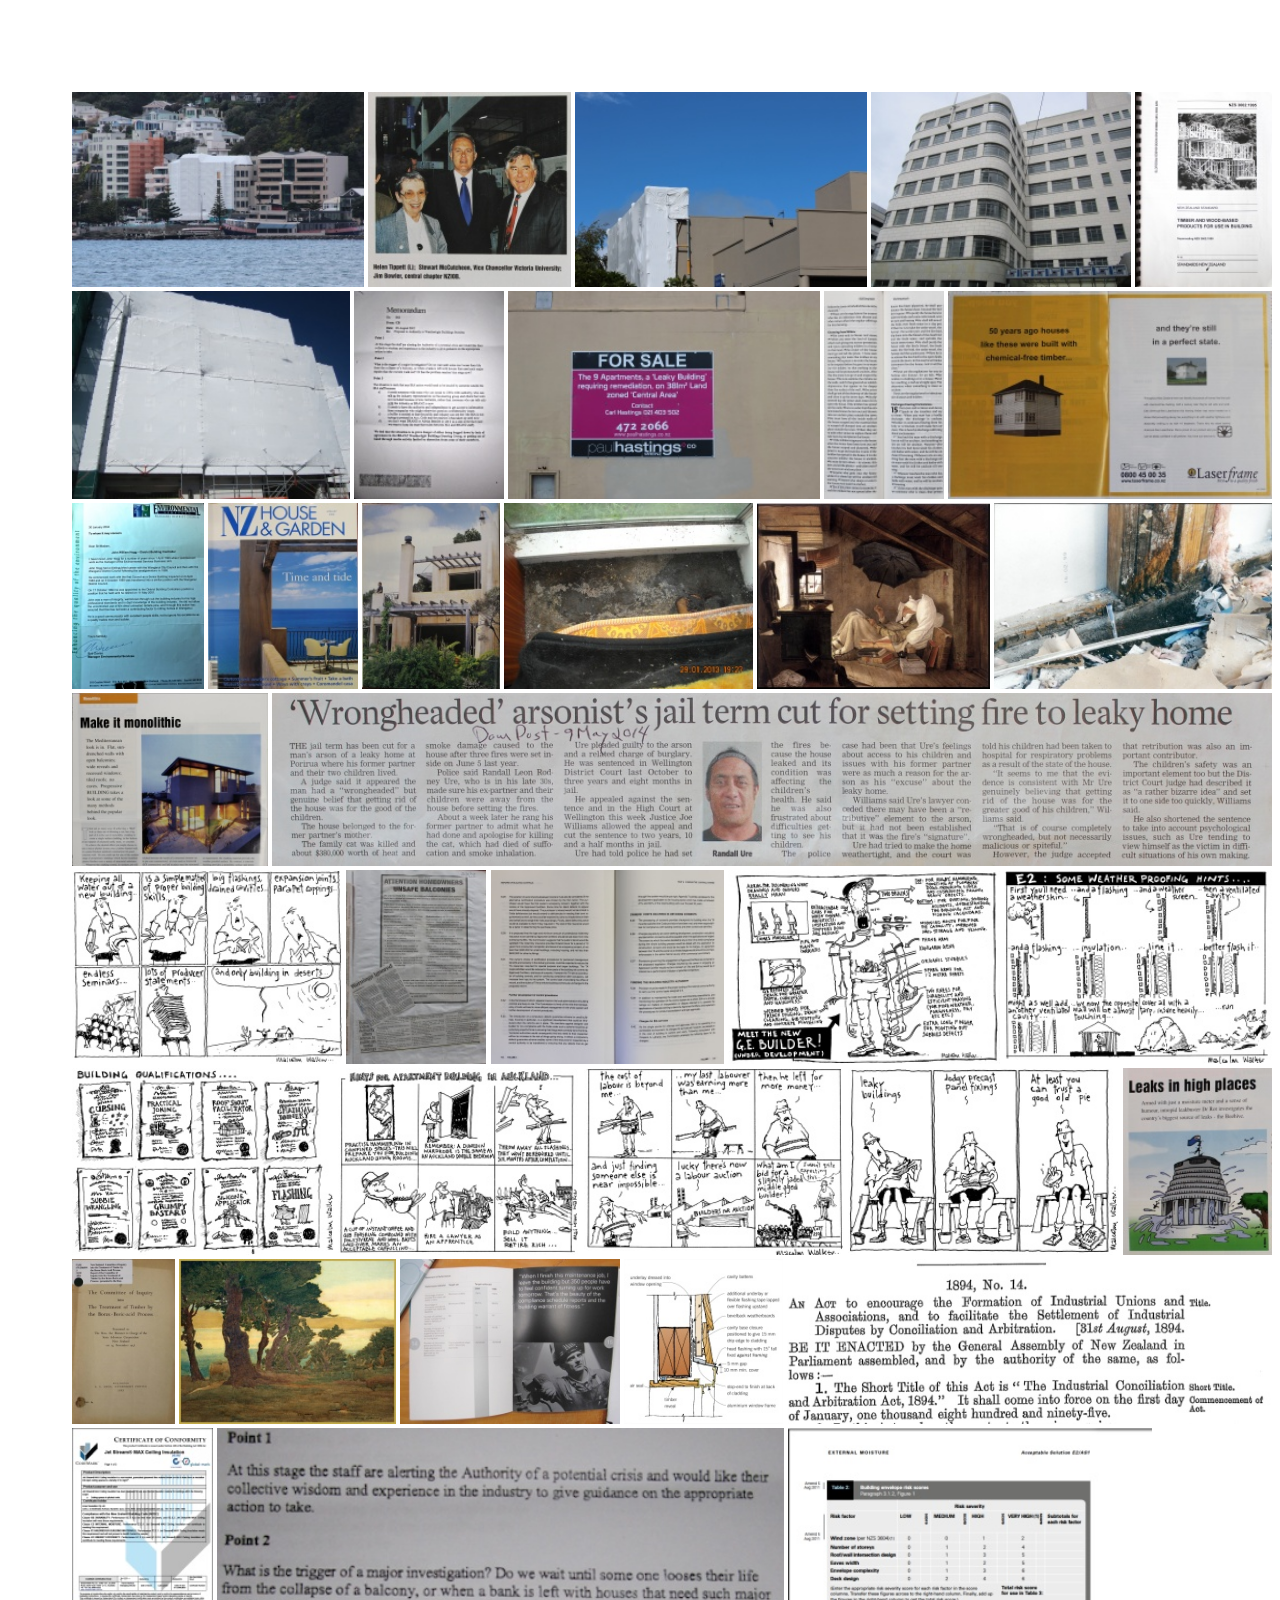
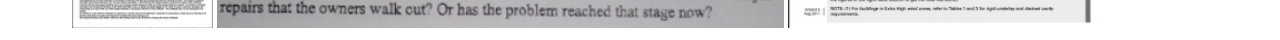
==== gallery_example.html @ a85a101c "bare bones gallery" ====
<!DOCTYPE html>
<html lang="en">

<head>
  <title>Gallery Example</title>
  <meta charset="utf-8">
  <meta name="viewport" content="width=device-width, initial-scale=1, shrink-to-fit=no">


  <link rel="stylesheet" href="css/fancybox.min.css">
  <link rel="stylesheet" href="css/main.css">
  <style>

#galleryArea {
  //position: relative;
  //margin: 0;
  margin-top: 92px; // 92px

/* bring your own prefixes */
}
.galleryRow {
    margin-left: 5vw;
    padding: 0;
}
.galleryRowItem {
  display: inline-block;
  max-width: 100%;
  height: auto;

}
.galleryRowItem img {
  max-width: 100%;
  height: auto;
  margin: 0;
  padding: 0;
}


.main-content .photos .photo-item img {
  margin-bottom: 0px;
}
  </style>
</head>

<body onload="whenPageLoaded()">


  <div class="site-wrap">



    <!--==========================
    Header
  ============================-->
    <header id="header">

    </header><!-- #header -->


        <div class="photos" id="galleryArea" >

        </div>

  <script src="jquery/jquery.min.js"></script>
  <script src="jquery/jquery-migrate.min.js"></script>
  <script src="jquery/jquery.fancybox.min.js"></script>
  <script src="js/gallery-test.js"></script>
  <script src="js/main.js"></script>
  <script>
    var galleryHTML = "";

    function whenPageLoaded() {
      var x = window.innerWidth;
      x=x-(window.innerWidth/10);
      //console.log(window.innerWidth+", "+ x);
      // document.getElementById("galleryArea").innerHTML = img_gallery_tile_flex("medium");
      // calculate_image_rows(x, 270);
      calculate_image_rows(1200, 200);
      document.getElementById("galleryArea").innerHTML = img_gallery_grid();
      setupFancybox();
    }
  function setupFancybox() {
    $("[data-fancybox]").fancybox({
      buttons : [
        'zoom',
        'thumbs',
        'slideShow',
        'close'
      ],
      idleTime : 4,
      animationEffect : "zoom",
    });
  }
  </script>
  <!-- <script src="js/gallery1.js"></script> -->
<script>


</script>
</body>


</html>
---- css/main.css ----
.photo-text-more {
  position: absolute;
  z-index: 3;
  top: 50%;
  left: 50%;
  width: 100%;
  -webkit-transform: translate(-50%, -50%);
  -ms-transform: translate(-50%, -50%);
  transform: translate(-50%, -50%);
  margin-top: 30px;
  -webkit-transition: .3s all ease;
  -o-transition: .3s all ease;
  transition: .3s all ease;
  opacity: 0;
  visibility: hidden;
  text-align: center; }

.galleryRow .galleryRowItem .photo-item .photo-text-more .icon {
    color: #fff;
    font-size: 20px; }


.galleryRow .galleryRowItem .photo-item .photo-text-more .heading {
    font-size: 16px;
    color: #fff; //CHANGE HERE (hover text)
    margin-bottom: 0; }


/* .galleryRowItem .photo-item .photo-text-more .meta {
    color: #cccccc;
    text-transform: uppercase;
    font-size: 12px; }
 .galleryRowItem .photo-item img {
  width: 100%;
  -o-object-fit: cover;
  object-fit: cover;
  height: 300px;
  margin-bottom: 20px; }
.galleryRowItem .photo-item:hover:after {
    opacity: 1;
    visibility: visible; }
 */

.galleryRow .galleryRowItem .photo-item:hover .photo-text-more {
    margin-top: 0;
    opacity: 1;
    visibility: visible; }
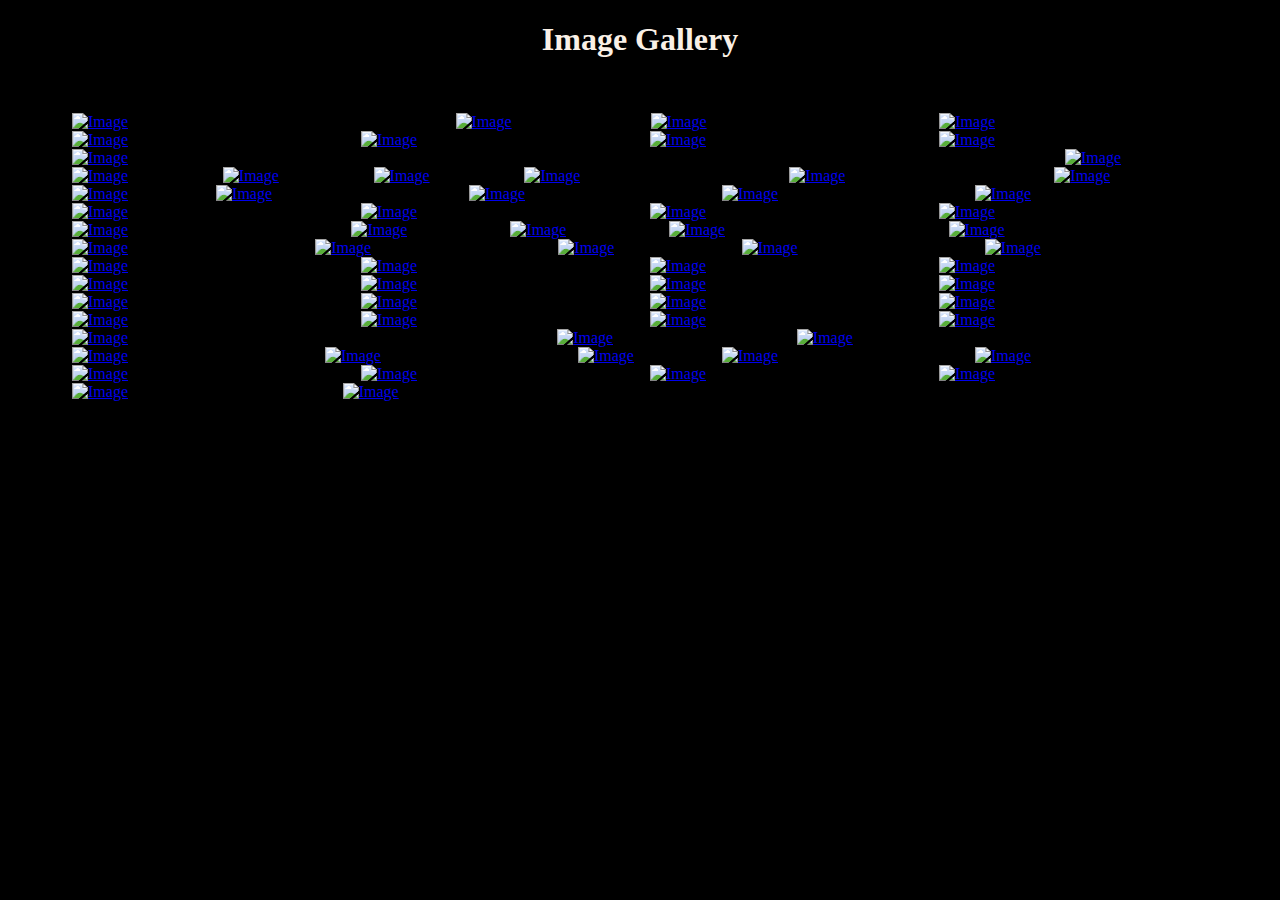
==== commit 5e4fc295: "new photos" ====
--- a/gallery_example.html
+++ b/gallery_example.html
@@ -10,11 +10,13 @@
   <link rel="stylesheet" href="css/fancybox.min.css">
   <link rel="stylesheet" href="css/main.css">
   <style>
-
+body {
+  background-color: black;
+}
 #galleryArea {
   //position: relative;
   //margin: 0;
-  margin-top: 92px; // 92px
+  margin-top: 0px; // 92px
 
 /* bring your own prefixes */
 }
@@ -39,6 +41,15 @@
 .main-content .photos .photo-item img {
   margin-bottom: 0px;
 }
+.header-bar {
+  height: 92px;
+  background: #000;
+  color: linen;
+  margin: 0;
+  padding: 0;
+  text-align: center;
+  //position: fixed;
+  top: 0; }
   </style>
 </head>
 
@@ -54,17 +65,20 @@
   ============================-->
     <header id="header">
 
+        <div class="header-bar">
+          <h1>Image Gallery</h1>
+
+        </div>
+
     </header><!-- #header -->
-
-
-        <div class="photos" id="galleryArea" >
+        <div id="galleryArea" >
 
         </div>
 
   <script src="jquery/jquery.min.js"></script>
   <script src="jquery/jquery-migrate.min.js"></script>
   <script src="jquery/jquery.fancybox.min.js"></script>
-  <script src="js/gallery-test.js"></script>
+  <script src="js/gallery-test2.js"></script>
   <script src="js/main.js"></script>
   <script>
     var galleryHTML = "";
@@ -75,7 +89,7 @@
       //console.log(window.innerWidth+", "+ x);
       // document.getElementById("galleryArea").innerHTML = img_gallery_tile_flex("medium");
       // calculate_image_rows(x, 270);
-      calculate_image_rows(1200, 200);
+      calculate_image_rows(x, 200);
       document.getElementById("galleryArea").innerHTML = img_gallery_grid();
       setupFancybox();
     }
@@ -88,6 +102,7 @@
         'close'
       ],
       idleTime : 4,
+      loop: true,
       animationEffect : "zoom",
     });
   }
--- a/css/main.css
+++ b/css/main.css
@@ -1,47 +1,27 @@
-.photo-text-more {
-  position: absolute;
-  z-index: 3;
-  top: 50%;
-  left: 50%;
-  width: 100%;
-  -webkit-transform: translate(-50%, -50%);
-  -ms-transform: translate(-50%, -50%);
-  transform: translate(-50%, -50%);
-  margin-top: 30px;
-  -webkit-transition: .3s all ease;
-  -o-transition: .3s all ease;
-  transition: .3s all ease;
-  opacity: 0;
-  visibility: hidden;
-  text-align: center; }
+.galleryRowItem{
+    position: relative;
+    display: inline-block; /* Make the width of box same as image */
+}
 
-.galleryRow .galleryRowItem .photo-item .photo-text-more .icon {
-    color: #fff;
-    font-size: 20px; }
-
-
-.galleryRow .galleryRowItem .photo-item .photo-text-more .heading {
-    font-size: 16px;
-    color: #fff; //CHANGE HERE (hover text)
-    margin-bottom: 0; }
-
-
-/* .galleryRowItem .photo-item .photo-text-more .meta {
-    color: #cccccc;
-    text-transform: uppercase;
-    font-size: 12px; }
- .galleryRowItem .photo-item img {
-  width: 100%;
-  -o-object-fit: cover;
-  object-fit: cover;
-  height: 300px;
-  margin-bottom: 20px; }
-.galleryRowItem .photo-item:hover:after {
+.photo-text-more{
+    position: absolute;
+    z-index: 999;
+    margin: 0 auto;
+    left: 0;
+    right: 0;
+    top: 30%; /* Adjust this value to move the positioned div up and down */
+    text-align: center;
+    -webkit-transition: .3s all ease;
+    -o-transition: .3s all ease;
+    transition: .3s all ease;
+    width: 100%; /* Set the width of the positioned div */
+    opacity: 0;
+    visibility: hidden;
+}
+.galleryRowItem:hover .photo-text-more {
+    color: white;
     opacity: 1;
-    visibility: visible; }
- */
-
-.galleryRow .galleryRowItem .photo-item:hover .photo-text-more {
-    margin-top: 0;
-    opacity: 1;
-    visibility: visible; }
+    visibility: visible;
+    background-color: rgba(0,0,0,.3);
+    border-radius: 20px;
+}
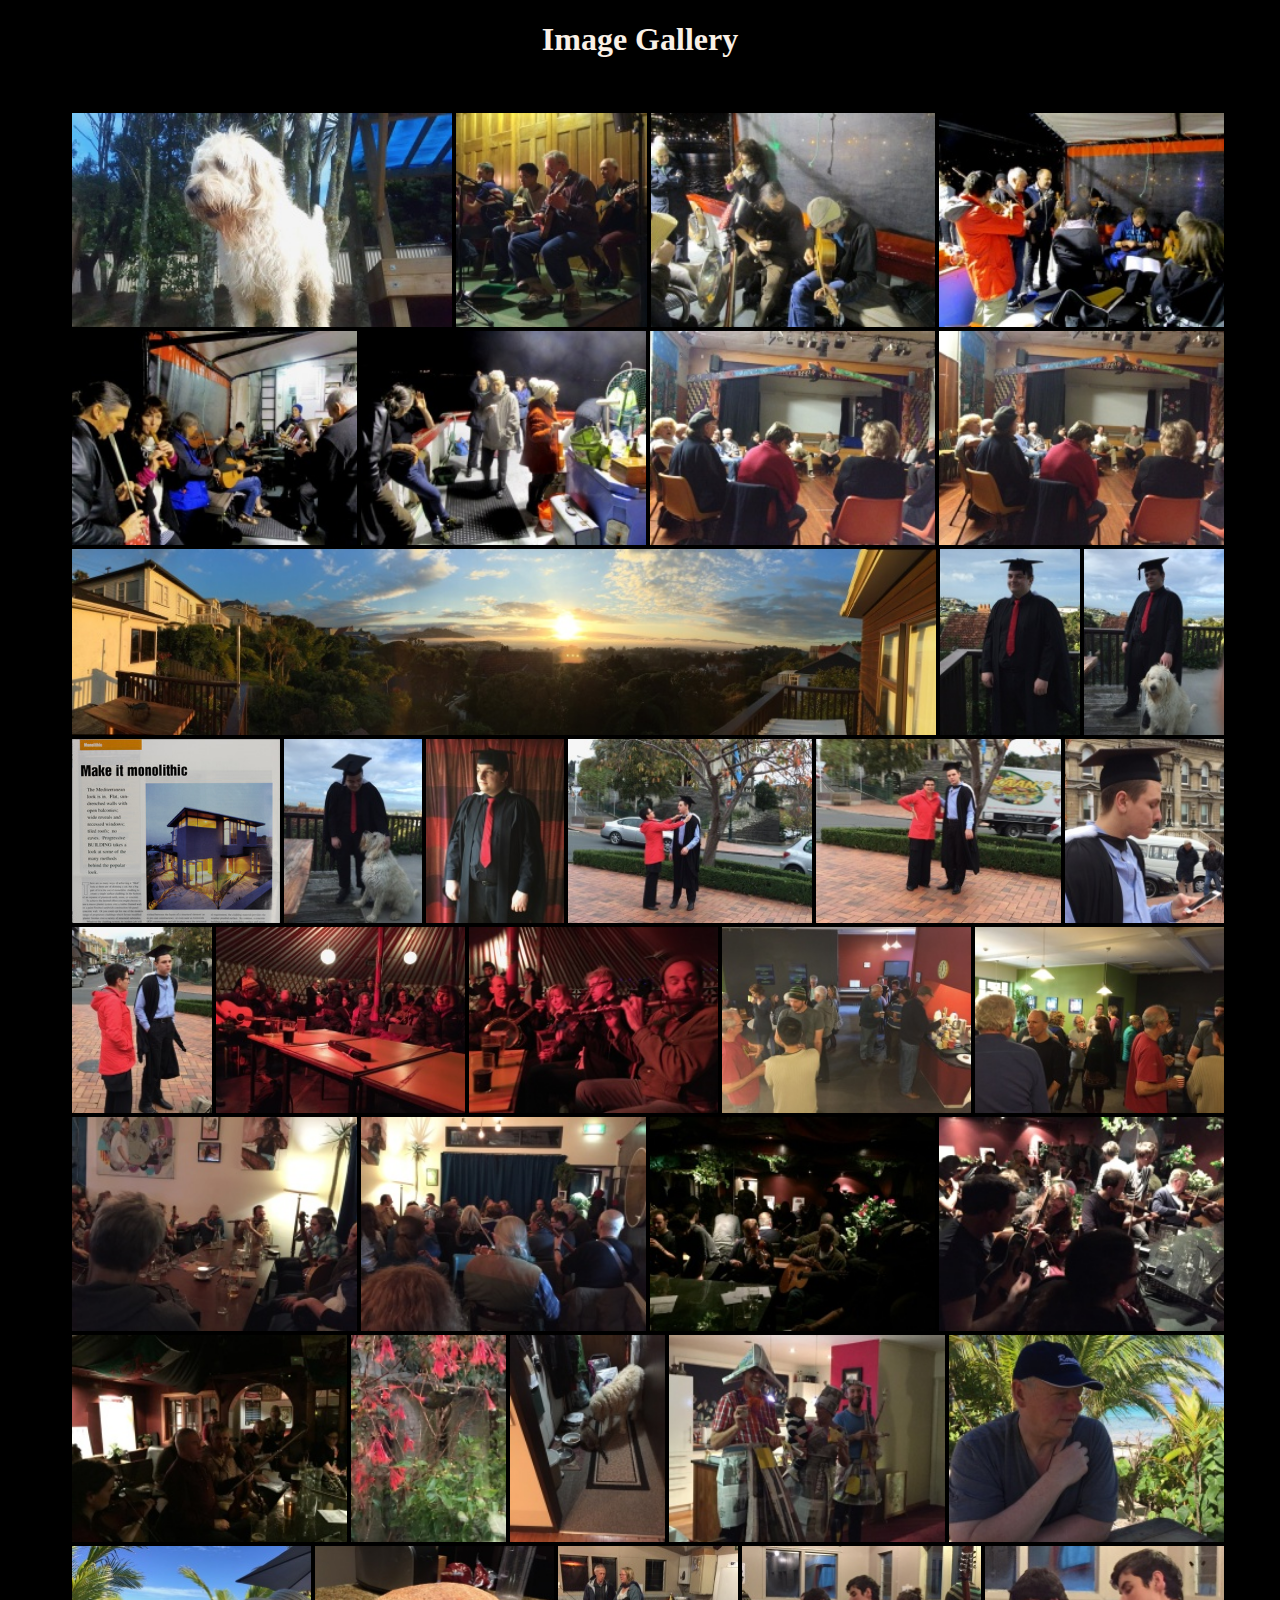
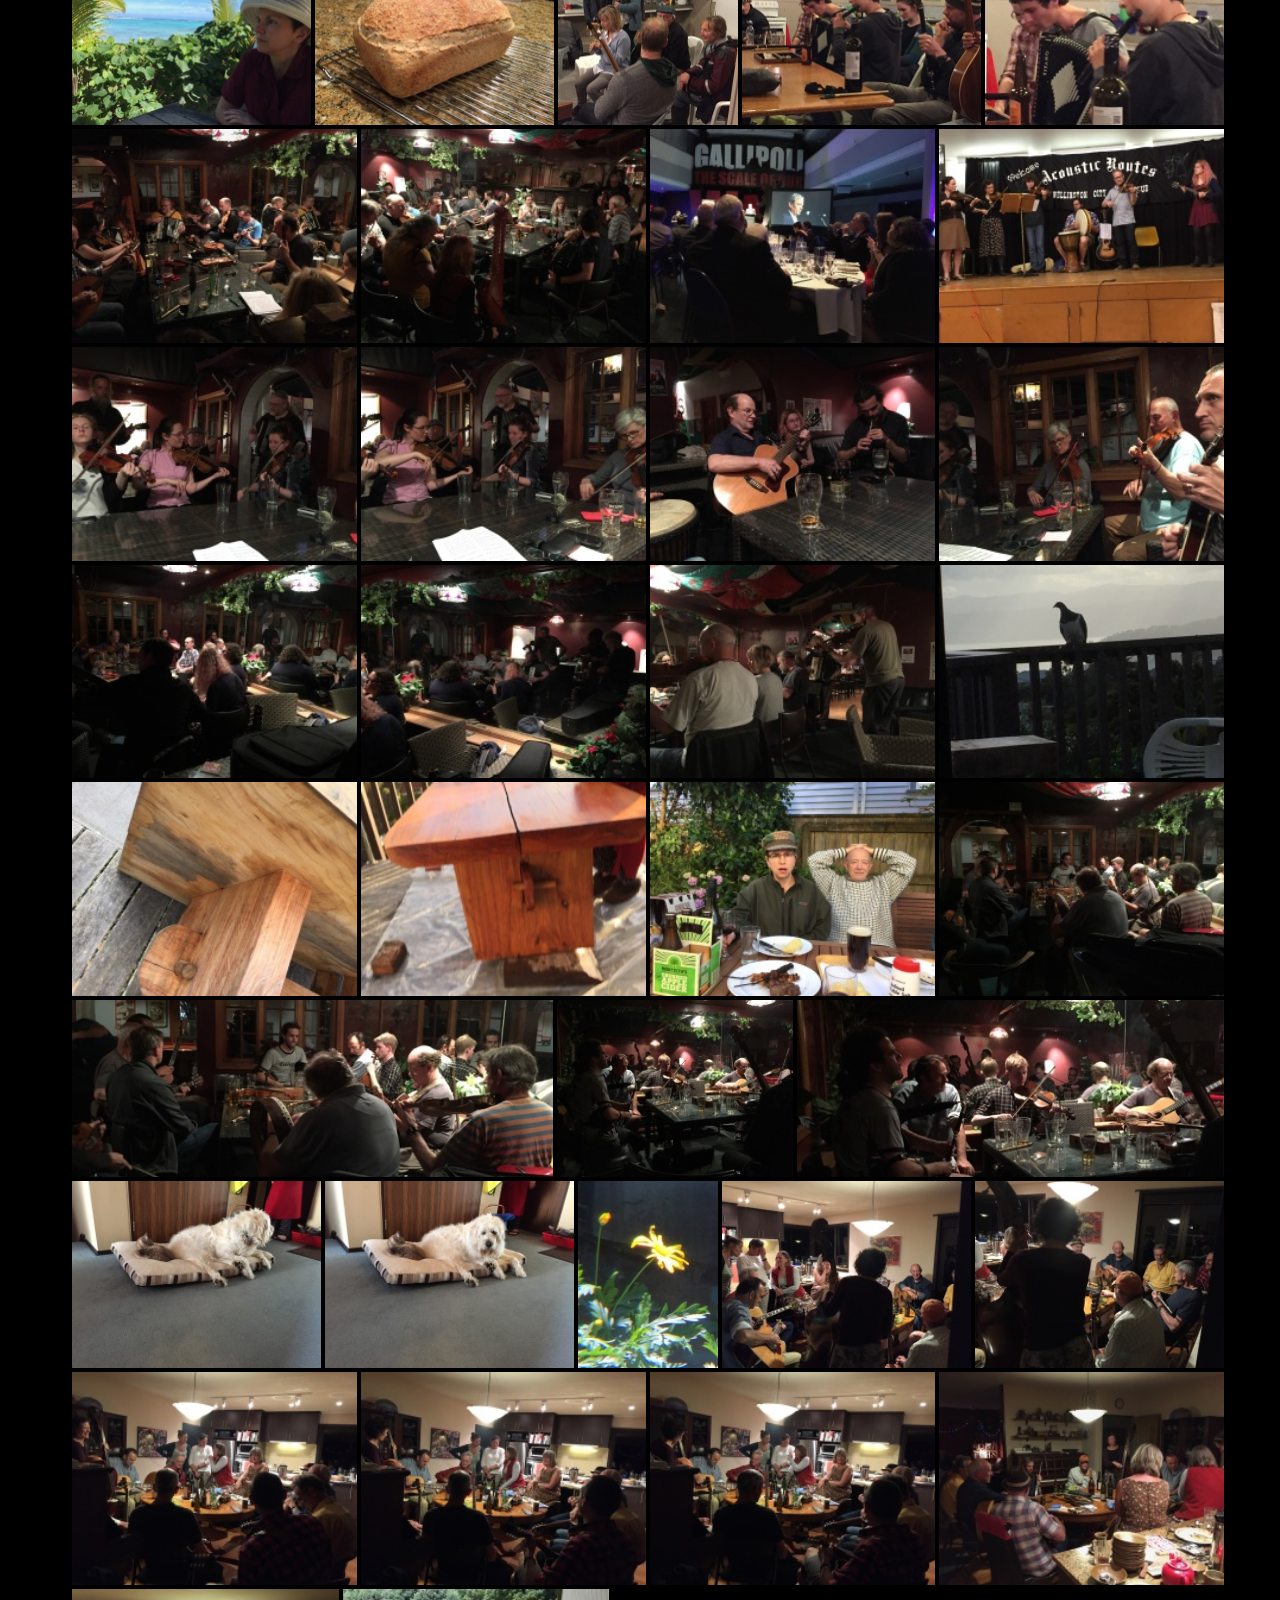
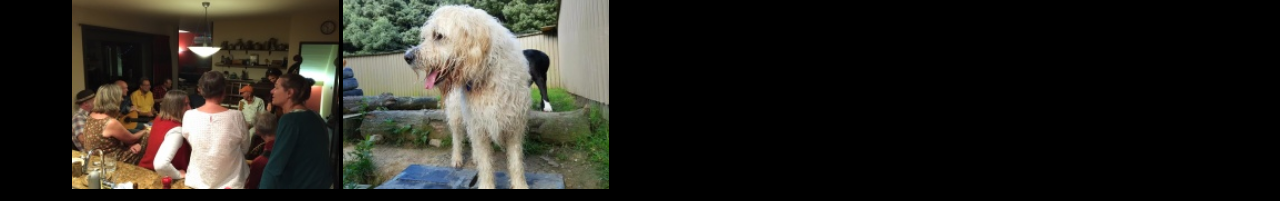
==== commit 18bc663b: "working on viewport" ====
--- a/gallery_example.html
+++ b/gallery_example.html
@@ -4,8 +4,11 @@
 <head>
   <title>Gallery Example</title>
   <meta charset="utf-8">
-  <meta name="viewport" content="width=device-width, initial-scale=1, shrink-to-fit=no">
-
+  <!-- <meta name="viewport" content="width=device-width, initial-scale=1, shrink-to-fit=no"> -->
+  <meta
+  name="viewport"
+  content="width=device-width, initial-scale=1, shrink-to-fit=no"
+/>
 
   <link rel="stylesheet" href="css/fancybox.min.css">
   <link rel="stylesheet" href="css/main.css">
@@ -87,6 +90,7 @@
       var x = window.innerWidth;
       x=x-(window.innerWidth/10);
       //console.log(window.innerWidth+", "+ x);
+      console.log('x: ' + window.innerWidth + ', ' + x);
       // document.getElementById("galleryArea").innerHTML = img_gallery_tile_flex("medium");
       // calculate_image_rows(x, 270);
       calculate_image_rows(x, 200);
--- a/css/main.css
+++ b/css/main.css
@@ -1,11 +1,12 @@
 .galleryRowItem{
     position: relative;
     display: inline-block; /* Make the width of box same as image */
+    z-index: 1;
 }
 
 .photo-text-more{
     position: absolute;
-    z-index: 999;
+    //z-index: 999;
     margin: 0 auto;
     left: 0;
     right: 0;
